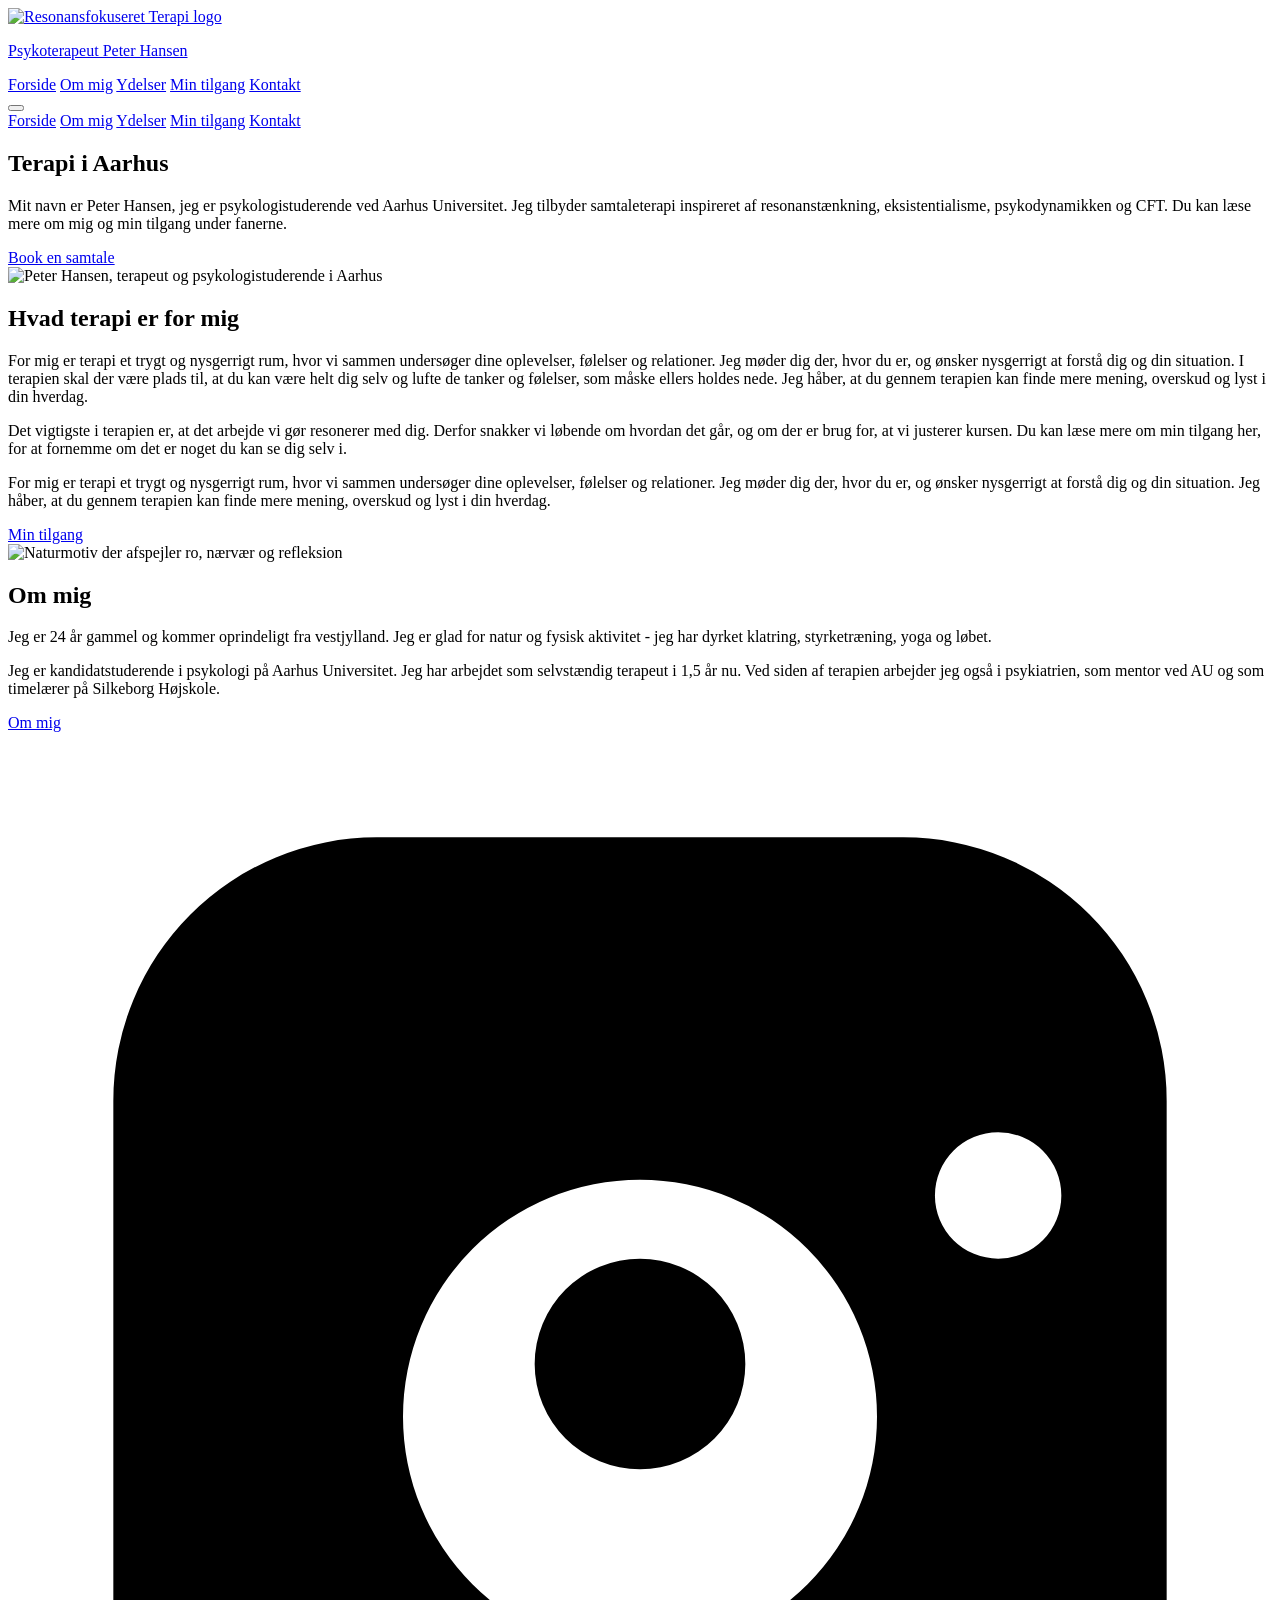
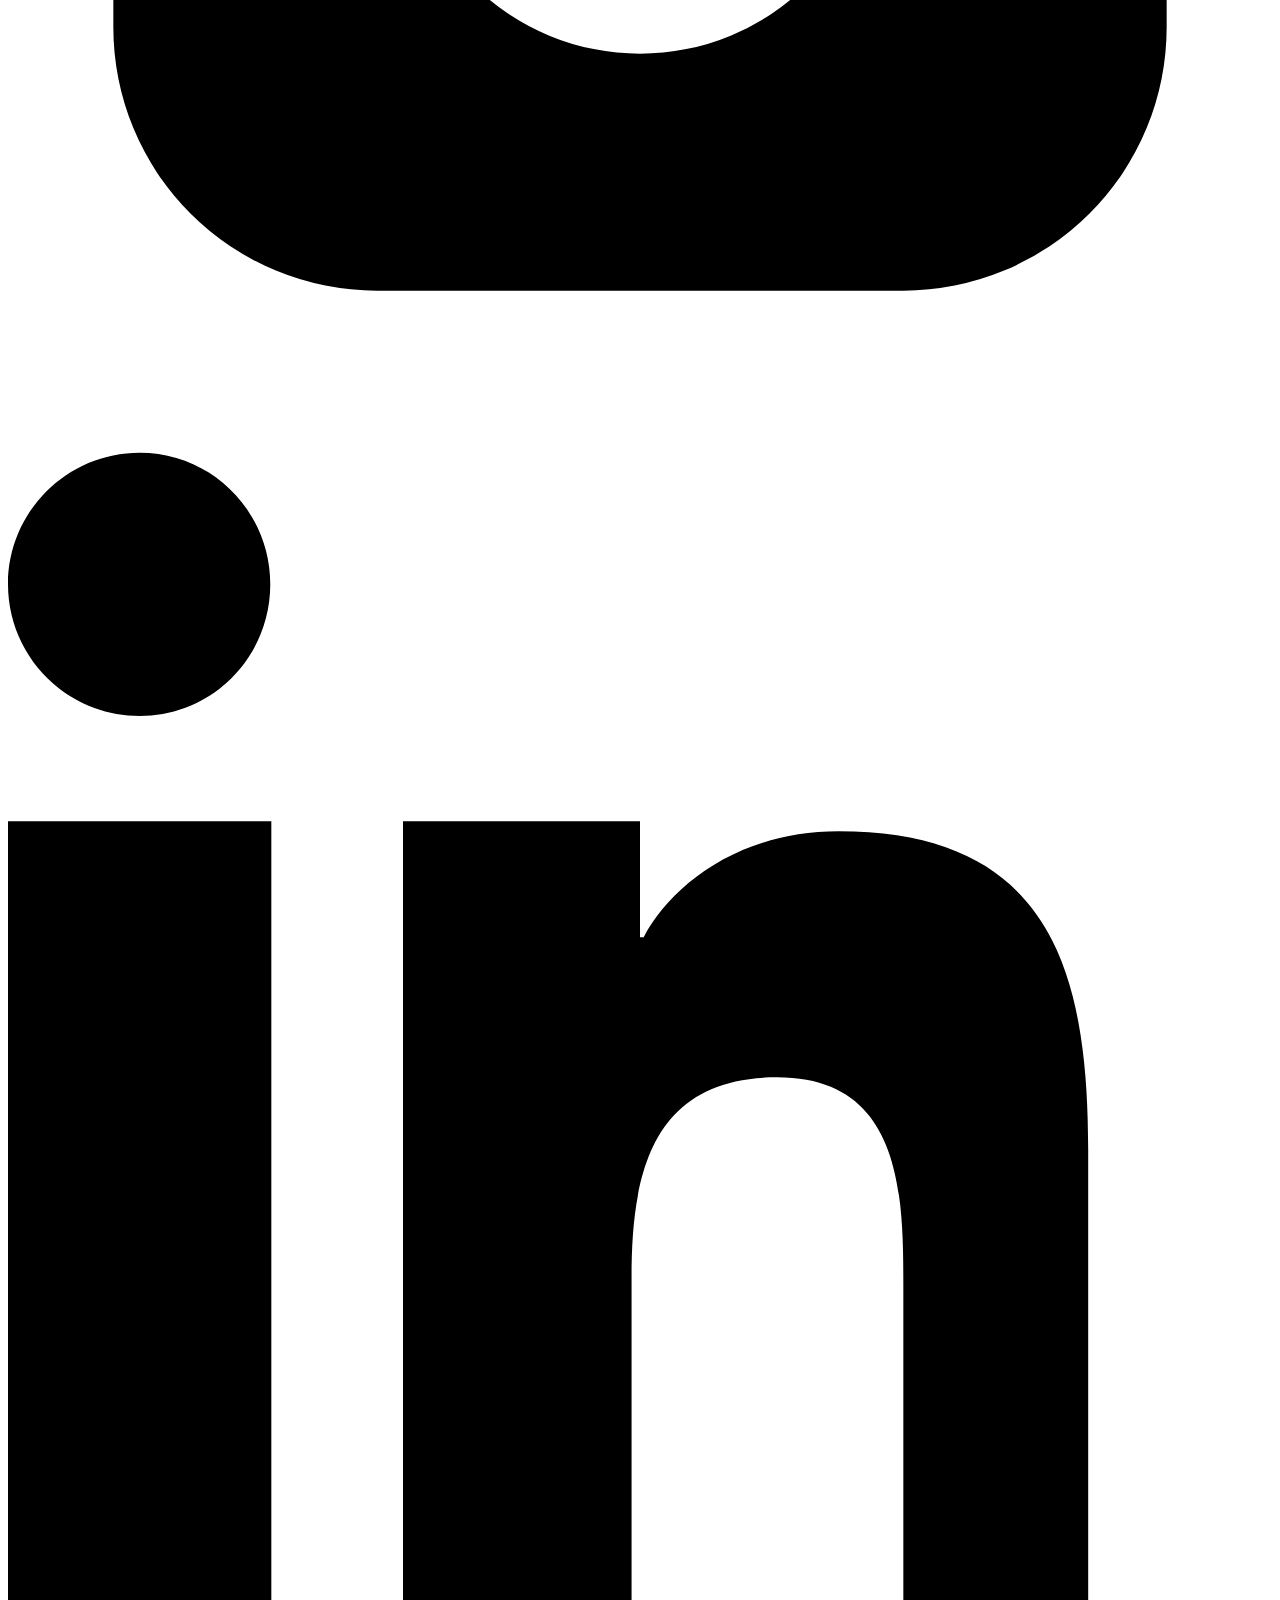
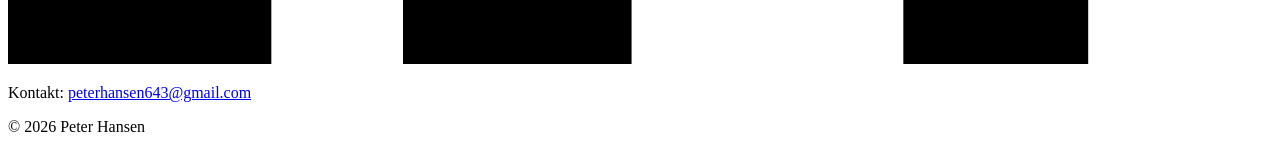
==== index.html @ 8be68c06 "Ændring af navn" ====
<!DOCTYPE html>
<html lang="da">
<head>
  <meta charset="UTF-8">
  <meta name="viewport" content="width=device-width,initial-scale=1">
  <title>Samtaleterapi i Aarhus | Resonansfokuseret Terapi</title>
  <meta name="description" content="Samtaleterapi og undervisning i Aarhus ved Peter Hansen. Resonansfokuseret tilgang inspireret af Hartmut Rosa, humanisme, eksistentialisme og CFT.">
  <meta name="keywords" content="samtaleterapi aarhus, terapi aarhus, resonans, hartmut rosa, humanisme, eksistentialisme, compassion fokuseret terapi, cft, undervisning psykologi">
  <meta name="author" content="Peter Hansen">
  <meta name="robots" content="index,follow,max-image-preview:large,max-snippet:-1,max-video-preview:-1">
  <meta name="theme-color" content="#183028">
  <link rel="canonical" href="https://www.resonansfokuseretterapi.dk/">
  <link rel="alternate" hreflang="da-DK" href="https://www.resonansfokuseretterapi.dk/">
  <meta property="og:title" content="Samtaleterapi i Aarhus | Resonansfokuseret Terapi">
  <meta property="og:description" content="Samtaleterapi og undervisning i Aarhus med fokus på resonans, nærvær og konkrete værktøjer.">
  <meta property="og:type" content="website">
  <meta property="og:url" content="https://www.resonansfokuseretterapi.dk/">
  <meta property="og:site_name" content="Resonansfokuseret Terapi">
  <meta property="og:locale" content="da_DK">
  <meta property="og:image" content="https://www.resonansfokuseretterapi.dk/images/profil.webp">
  <meta property="og:image:alt" content="Peter Hansen tilbyder samtaleterapi i Aarhus">
  <meta name="twitter:card" content="summary_large_image">
  <meta name="twitter:title" content="Samtaleterapi i Aarhus | Resonansfokuseret Terapi">
  <meta name="twitter:description" content="Terapi og undervisning i Aarhus inspireret af resonans, humanisme, eksistentialisme og CFT.">
  <meta name="twitter:image" content="https://www.resonansfokuseretterapi.dk/images/profil.webp">
  <link rel="icon" type="image/png" href="/my-favicon/favicon-96x96.png" sizes="96x96" />
  <link rel="icon" type="image/svg+xml" href="/my-favicon/favicon.svg" />
  <link rel="shortcut icon" href="/my-favicon/favicon.ico" />
  <link rel="apple-touch-icon" sizes="180x180" href="/my-favicon/apple-touch-icon.png" />
  <link rel="manifest" href="/my-favicon/site.webmanifest" />
  <script type="application/ld+json">
  {
    "@context": "https://schema.org",
    "@graph": [
      {
        "@type": "WebSite",
        "@id": "https://www.resonansfokuseretterapi.dk/#website",
        "url": "https://www.resonansfokuseretterapi.dk/",
        "name": "Resonansfokuseret Terapi",
        "inLanguage": "da-DK"
      },
      {
        "@type": "Person",
        "@id": "https://www.resonansfokuseretterapi.dk/#person",
        "name": "Peter Hansen",
        "jobTitle": "Psykologistuderende og terapeut",
        "url": "https://www.resonansfokuseretterapi.dk/about.html",
        "email": "mailto:peterhansen643@gmail.com",
        "telephone": "+45 50 47 98 77",
        "sameAs": [
          "https://www.instagram.com/resonansfokuseret_terapi/",
          "https://www.linkedin.com/in/peter-hansen-698b96294"
        ],
        "address": {
          "@type": "PostalAddress",
          "addressLocality": "Aarhus",
          "addressCountry": "DK"
        }
      },
      {
        "@type": "ProfessionalService",
        "@id": "https://www.resonansfokuseretterapi.dk/#practice",
        "name": "Resonansfokuseret Terapi",
        "url": "https://www.resonansfokuseretterapi.dk/",
        "description": "Samtaleterapi og undervisning i Aarhus inspireret af resonans, Hartmut Rosa, humanisme, eksistentialisme og Compassion Fokuseret Terapi.",
        "areaServed": {
          "@type": "City",
          "name": "Aarhus"
        },
        "founder": {
          "@id": "https://www.resonansfokuseretterapi.dk/#person"
        },
        "email": "mailto:peterhansen643@gmail.com",
        "telephone": "+45 50 47 98 77",
        "sameAs": [
          "https://www.instagram.com/resonansfokuseret_terapi/",
          "https://www.linkedin.com/in/peter-hansen-698b96294"
        ]
      }
    ]
  }
  </script>
  <link rel="stylesheet" href="style.css">
</head>
<body class="home">

  <header class="site-header">
    <div class="container header-inner">
      <a href="index.html" class="brand" aria-label="Forside">
        <img src="images/logo.png" alt="Resonansfokuseret Terapi logo" class="site-logo">
        <p class="site-title">Psykoterapeut Peter Hansen</p>
      </a>
      <nav class="main-nav">
        <a href="index.html">Forside</a>
        <a href="about.html">Om mig</a>
        <a href="services.html">Ydelser</a>
        <a href="approach.html">Min tilgang</a>
        <a href="contact.html">Kontakt</a>
      </nav>
      <button class="mobile-menu-toggle" aria-label="Åben menu" aria-expanded="false">
        <span class="hamburger"></span>
      </button>
      <nav class="mobile-nav" aria-hidden="true">
        <a href="index.html">Forside</a>
        <a href="about.html">Om mig</a>
        <a href="services.html">Ydelser</a>
        <a href="approach.html">Min tilgang</a>
        <a href="contact.html">Kontakt</a>
      </nav>
    </div>
  </header>

  <main>
    <section class="hero">
      <div class="container hero-grid">
        <div class="hero-left">
          <h1 class="with-icon">Terapi i Aarhus</h1>
          <p>Mit navn er Peter Hansen, jeg er psykologistuderende ved Aarhus Universitet. Jeg tilbyder samtaleterapi inspireret af resonanstænkning, eksistentialisme, psykodynamikken og CFT. Du kan læse mere om mig og min tilgang under fanerne.</p>
          <a href="contact.html" class="button">Book en samtale</a>
        </div>
        <div class="hero-right">
          <img src="images/profil-hero.jpg" alt="Peter Hansen, terapeut og psykologistuderende i Aarhus" loading="lazy">
        </div>
      </div>
    </section>

    <section class="therapy container">
      <h2>Hvad terapi er for mig</h2>
      <p class="desktop-only">For mig er terapi et trygt og nysgerrigt rum, hvor vi sammen undersøger dine oplevelser, følelser og relationer. Jeg møder dig der, hvor du er, og ønsker nysgerrigt at forstå dig og din situation. I terapien skal der være plads til, at du kan være helt dig selv og lufte de tanker og følelser, som måske ellers holdes nede. Jeg håber, at du gennem terapien kan finde mere mening, overskud og lyst i din hverdag.</p>
      <p class="desktop-only">Det vigtigste i terapien er, at det arbejde vi gør resonerer med dig. Derfor snakker vi løbende om hvordan det går, og om der er brug for, at vi justerer kursen. Du kan læse mere om min tilgang her, for at fornemme om det er noget du kan se dig selv i.</p>
      <p class="mobile-only">For mig er terapi et trygt og nysgerrigt rum, hvor vi sammen undersøger dine oplevelser, følelser og relationer. Jeg møder dig der, hvor du er, og ønsker nysgerrigt at forstå dig og din situation. Jeg håber, at du gennem terapien kan finde mere mening, overskud og lyst i din hverdag.</p>
      <a href="approach.html" class="button">Min tilgang</a>
    </section>

    <section class="about container about-section">
      <div class="about-grid">
        <div class="about-left">
          <img src="images/sunset.webp" alt="Naturmotiv der afspejler ro, nærvær og refleksion" loading="lazy">
        </div>
        <div class="about-right">
          <h2>Om mig</h2>
          <p>Jeg er 24 år gammel og kommer oprindeligt fra vestjylland. Jeg er glad for natur og fysisk aktivitet - jeg har dyrket klatring, styrketræning, yoga og løbet.</p>
          <p>Jeg er kandidatstuderende i psykologi på Aarhus Universitet. Jeg har arbejdet som selvstændig terapeut i 1,5 år nu. Ved siden af terapien arbejder jeg også i psykiatrien, som mentor ved AU og som timelærer på Silkeborg Højskole.</p>
          <a href="about.html" class="button">Om mig</a>
        </div>
      </div>
    </section>
  </main>

  <footer class="site-footer">
    <div class="container">
      <div class="footer-left">
        <div class="footer-social">
          <a href="https://www.instagram.com/resonansfokuseret_terapi/" target="_blank" rel="noopener noreferrer" aria-label="Instagram">
            <svg viewBox="0 0 24 24" aria-hidden="true" focusable="false" xmlns="http://www.w3.org/2000/svg"><path d="M7 2h10a5 5 0 0 1 5 5v10a5 5 0 0 1-5 5H7a5 5 0 0 1-5-5V7a5 5 0 0 1 5-5zm5 6.5A4.5 4.5 0 1 0 16.5 13 4.5 4.5 0 0 0 12 8.5zm6.8-.9a1.2 1.2 0 1 0 1.2 1.2 1.2 1.2 0 0 0-1.2-1.2zM12 10a2 2 0 1 1-2 2 2 2 0 0 1 2-2z"/></svg>
          </a>
          <a href="https://www.linkedin.com/in/peter-hansen-698b96294" target="_blank" rel="noopener noreferrer" aria-label="LinkedIn">
            <svg viewBox="0 0 24 24" aria-hidden="true" focusable="false" xmlns="http://www.w3.org/2000/svg"><path d="M4.98 3.5C4.98 4.88 3.88 6 2.5 6S0 4.88 0 3.5 1.12 1 2.5 1 4.98 2.12 4.98 3.5zM0 8h5v16H0V8zm7.5 0H12v2.2h.07c.52-.98 1.8-2.01 3.7-2.01 4 0 4.74 2.63 4.74 6.05V24H17v-7.2c0-1.72-.03-3.94-2.4-3.94-2.4 0-2.76 1.87-2.76 3.8V24H7.5V8z"/></svg>
          </a>
        </div>
      </div>
      <div class="footer-right">
        <p><span class="desktop-only">Kontakt: </span><a href="mailto:peterhansen643@gmail.com">peterhansen643@gmail.com</a></p>
        <p>© 2026 Peter Hansen</p>
      </div>
    </div>
  </footer>

  <script>
    (function(){
      var header = document.querySelector('.site-header');
      if(!header) return;
      var btn = header.querySelector('.mobile-menu-toggle');
      var nav = header.querySelector('.mobile-nav');
      if(!btn || !nav) return;
      function closeNav(){
        nav.classList.remove('open');
        nav.setAttribute('aria-hidden','true');
        btn.setAttribute('aria-expanded','false');
      }

      function outsideHandler(e){
        if(!header.contains(e.target)){
          closeNav();
          document.removeEventListener('click', outsideHandler);
          document.removeEventListener('keydown', escHandler);
          window.removeEventListener('scroll', scrollHandler);
          document.removeEventListener('touchmove', scrollHandler);
        }
      }

      function escHandler(e){
        if(e.key === 'Escape'){
          closeNav();
          document.removeEventListener('click', outsideHandler);
          document.removeEventListener('keydown', escHandler);
          window.removeEventListener('scroll', scrollHandler);
          document.removeEventListener('touchmove', scrollHandler);
        }
      }

      function scrollHandler(){
        closeNav();
        document.removeEventListener('click', outsideHandler);
        document.removeEventListener('keydown', escHandler);
        window.removeEventListener('scroll', scrollHandler);
        document.removeEventListener('touchmove', scrollHandler);
      }

      btn.addEventListener('click', function(e){
        e.stopPropagation();
        var opened = nav.classList.toggle('open');
        nav.setAttribute('aria-hidden', opened ? 'false' : 'true');
        btn.setAttribute('aria-expanded', opened ? 'true' : 'false');
        if(opened){
          setTimeout(function(){
            document.addEventListener('click', outsideHandler);
            document.addEventListener('keydown', escHandler);
            window.addEventListener('scroll', scrollHandler, {passive:true});
            document.addEventListener('touchmove', scrollHandler, {passive:true});
          },0);
        } else {
          document.removeEventListener('click', outsideHandler);
          document.removeEventListener('keydown', escHandler);
          window.removeEventListener('scroll', scrollHandler);
          document.removeEventListener('touchmove', scrollHandler);
        }
      });

      nav.addEventListener('click', function(e){ e.stopPropagation(); });
    })();
  </script>

  </body>
  </html>
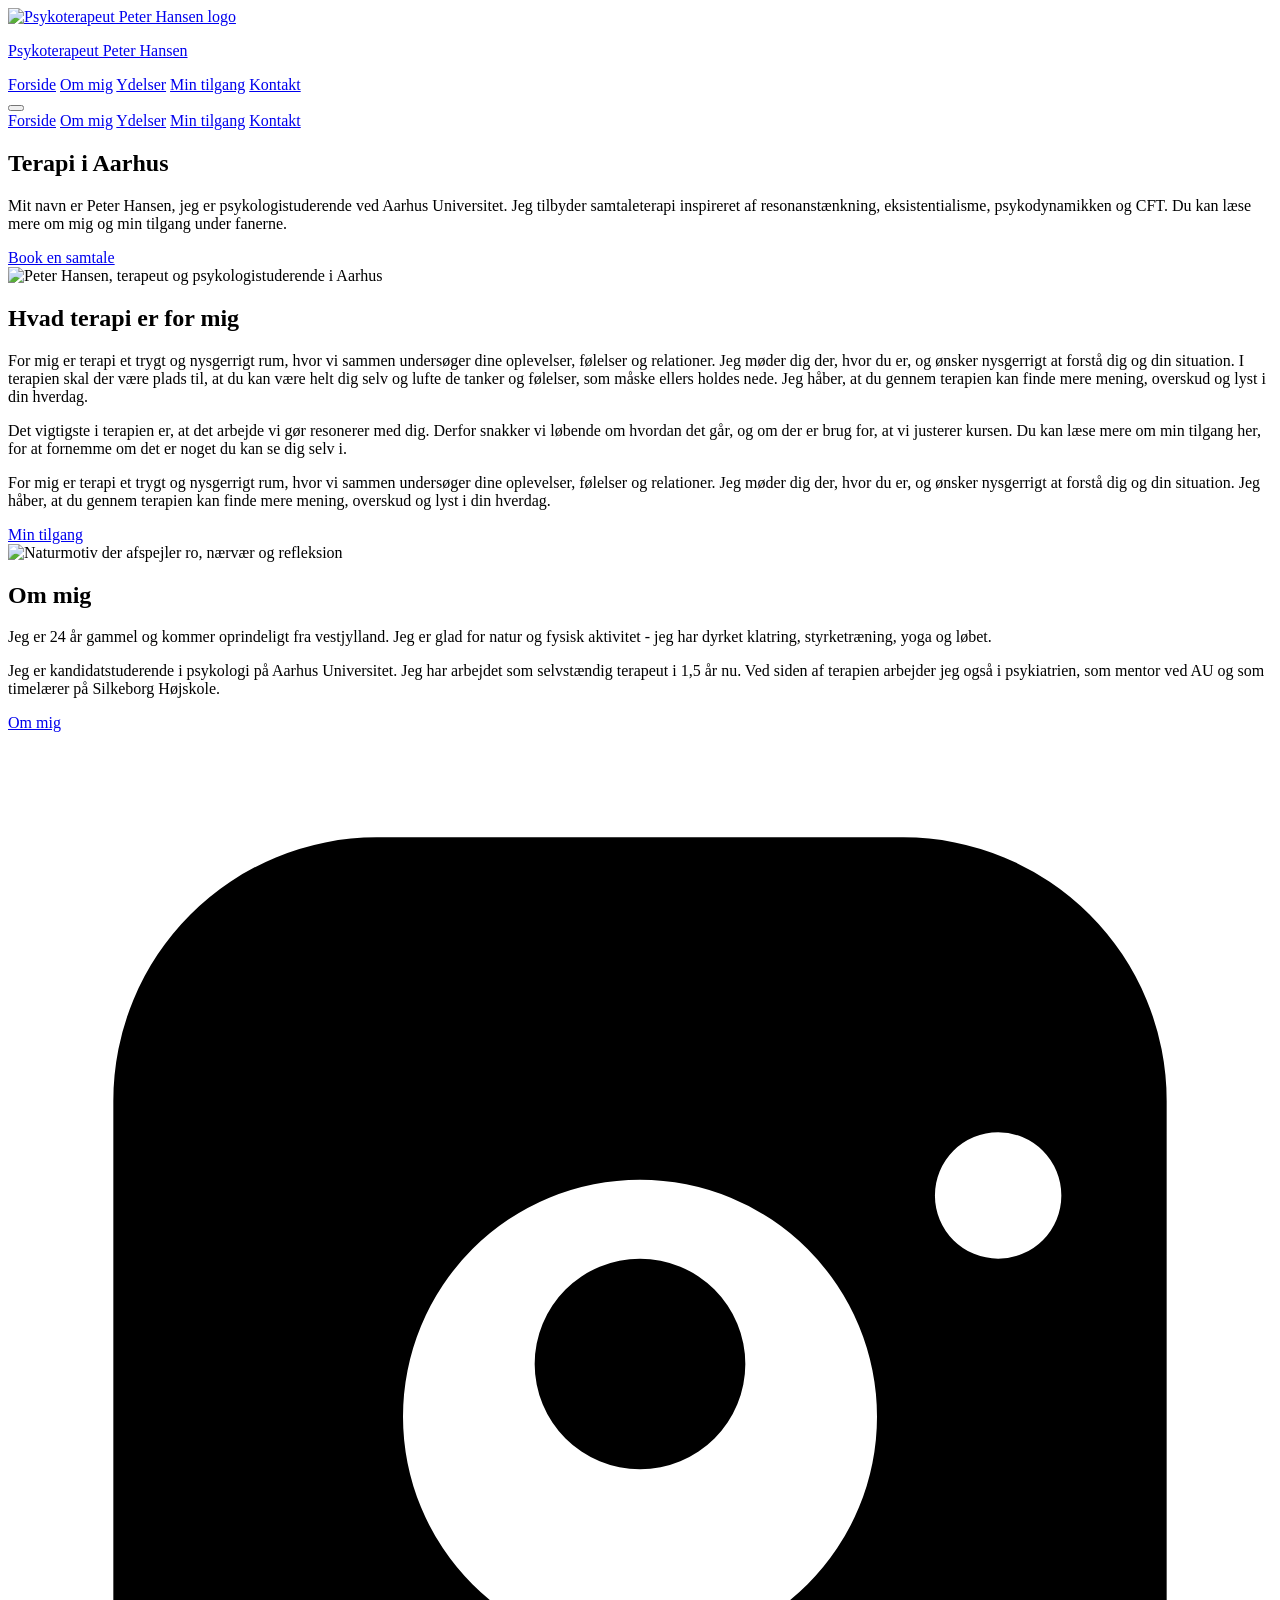
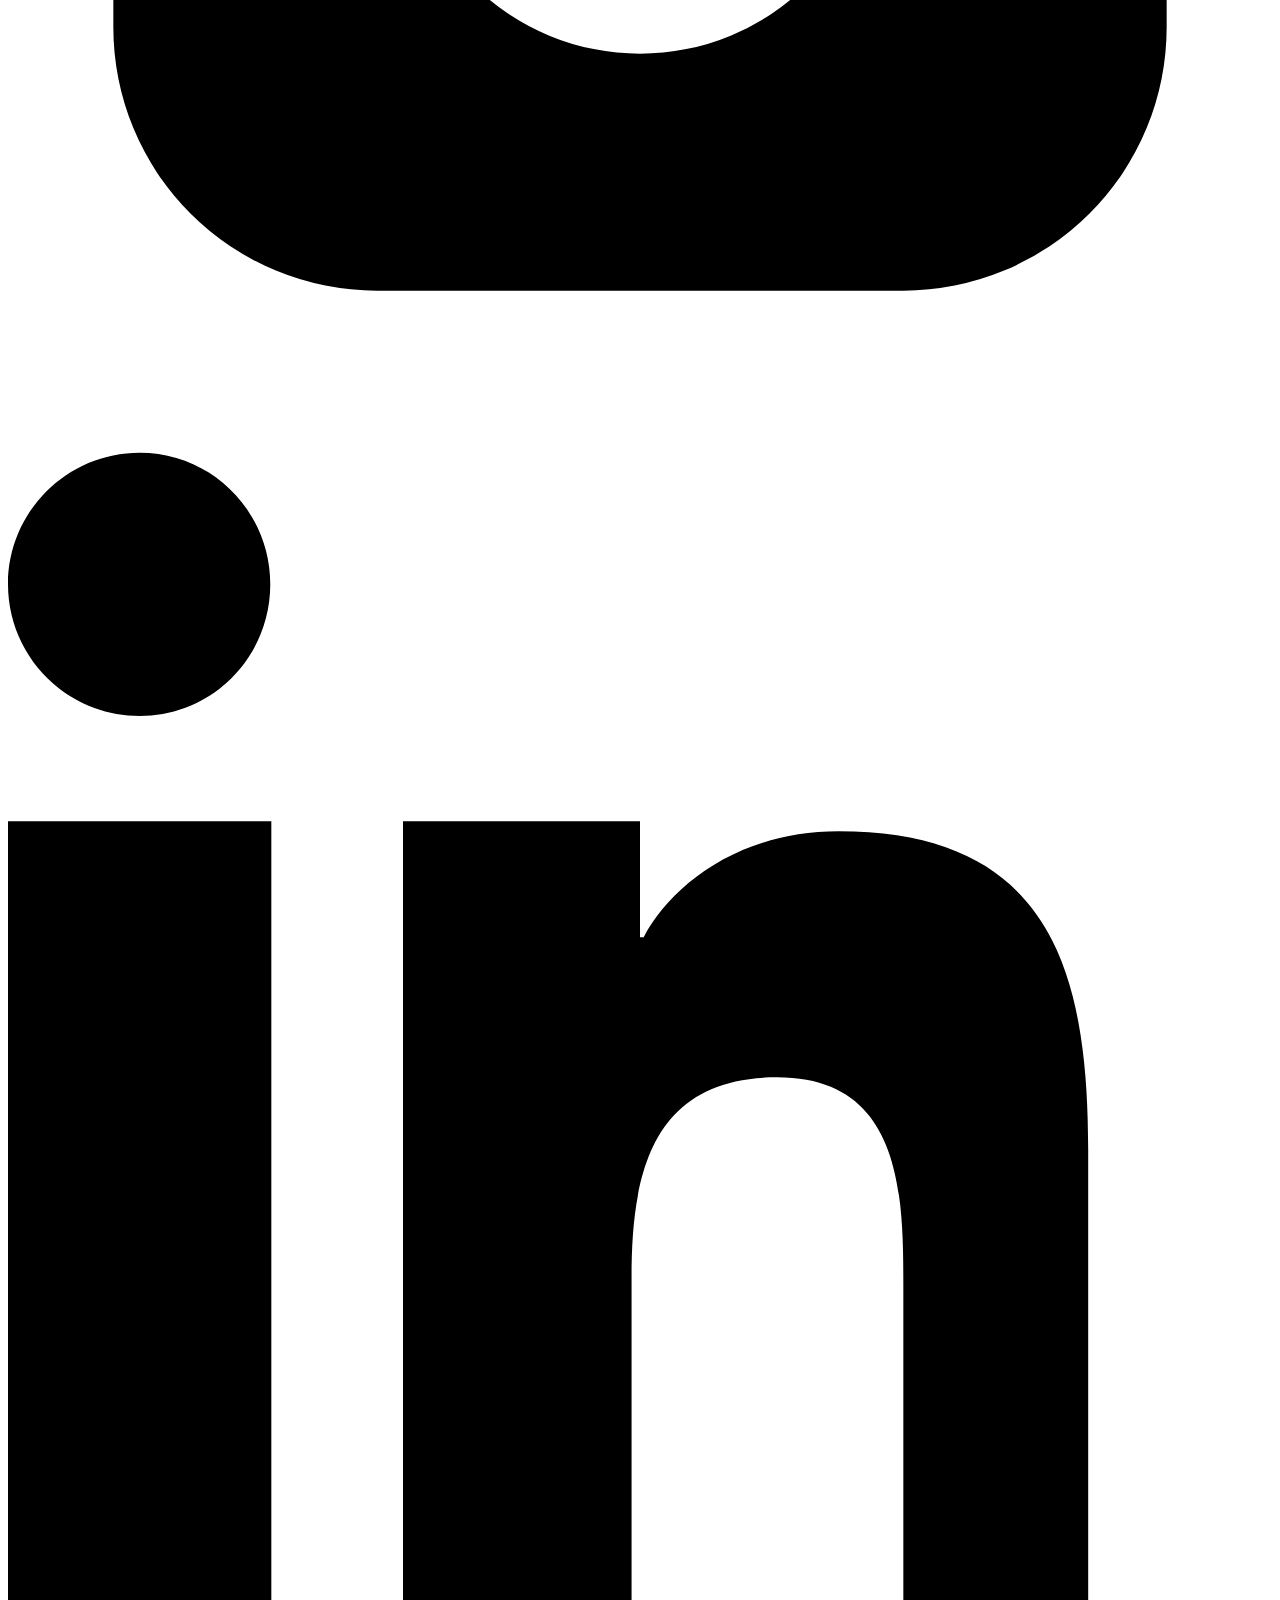
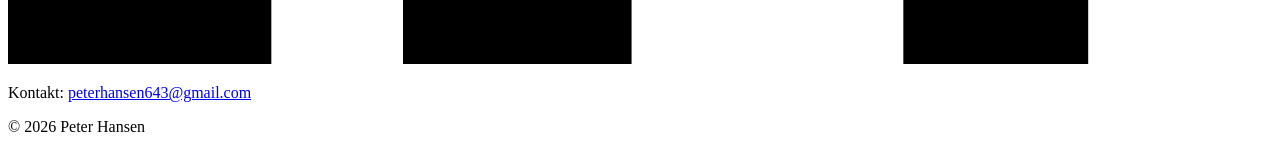
==== commit 904bd3ac: "Ænringer i SEO og sitemap" ====
--- a/index.html
+++ b/index.html
@@ -3,26 +3,26 @@
 <head>
   <meta charset="UTF-8">
   <meta name="viewport" content="width=device-width,initial-scale=1">
-  <title>Samtaleterapi i Aarhus | Resonansfokuseret Terapi</title>
-  <meta name="description" content="Samtaleterapi og undervisning i Aarhus ved Peter Hansen. Resonansfokuseret tilgang inspireret af Hartmut Rosa, humanisme, eksistentialisme og CFT.">
-  <meta name="keywords" content="samtaleterapi aarhus, terapi aarhus, resonans, hartmut rosa, humanisme, eksistentialisme, compassion fokuseret terapi, cft, undervisning psykologi">
+  <title>Psykoterapeut Peter Hansen | Terapi i Aarhus</title>
+  <meta name="description" content="Psykoterapeut Peter Hansen tilbyder samtaleterapi og undervisning i Aarhus med fokus på nærvær, refleksion og personlig udvikling.">
+  <meta name="keywords" content="psykoterapeut peter hansen, terapi aarhus, samtaleterapi i aarhus, personlig udvikling, menneskelig vækst, psykoterapi">
   <meta name="author" content="Peter Hansen">
   <meta name="robots" content="index,follow,max-image-preview:large,max-snippet:-1,max-video-preview:-1">
   <meta name="theme-color" content="#183028">
-  <link rel="canonical" href="https://www.resonansfokuseretterapi.dk/">
-  <link rel="alternate" hreflang="da-DK" href="https://www.resonansfokuseretterapi.dk/">
-  <meta property="og:title" content="Samtaleterapi i Aarhus | Resonansfokuseret Terapi">
-  <meta property="og:description" content="Samtaleterapi og undervisning i Aarhus med fokus på resonans, nærvær og konkrete værktøjer.">
+  <link rel="canonical" href="https://psykoterapeutpeterhansen.dk/">
+  <link rel="alternate" hreflang="da-DK" href="https://psykoterapeutpeterhansen.dk/">
+  <meta property="og:title" content="Psykoterapeut Peter Hansen | Terapi i Aarhus">
+  <meta property="og:description" content="Psykoterapeut Peter Hansen tilbyder samtaleterapi og undervisning i Aarhus med fokus på nærvær, refleksion og personlig udvikling.">
   <meta property="og:type" content="website">
-  <meta property="og:url" content="https://www.resonansfokuseretterapi.dk/">
-  <meta property="og:site_name" content="Resonansfokuseret Terapi">
+  <meta property="og:url" content="https://psykoterapeutpeterhansen.dk/">
+  <meta property="og:site_name" content="Psykoterapeut Peter Hansen">
   <meta property="og:locale" content="da_DK">
-  <meta property="og:image" content="https://www.resonansfokuseretterapi.dk/images/profil.webp">
+  <meta property="og:image" content="https://psykoterapeutpeterhansen.dk/images/profil.webp">
   <meta property="og:image:alt" content="Peter Hansen tilbyder samtaleterapi i Aarhus">
   <meta name="twitter:card" content="summary_large_image">
-  <meta name="twitter:title" content="Samtaleterapi i Aarhus | Resonansfokuseret Terapi">
-  <meta name="twitter:description" content="Terapi og undervisning i Aarhus inspireret af resonans, humanisme, eksistentialisme og CFT.">
-  <meta name="twitter:image" content="https://www.resonansfokuseretterapi.dk/images/profil.webp">
+  <meta name="twitter:title" content="Psykoterapeut Peter Hansen | Terapi i Aarhus">
+  <meta name="twitter:description" content="Samtaleterapi og undervisning i Aarhus med Peter Hansen.">
+  <meta name="twitter:image" content="https://psykoterapeutpeterhansen.dk/images/profil.webp">
   <link rel="icon" type="image/png" href="/my-favicon/favicon-96x96.png" sizes="96x96" />
   <link rel="icon" type="image/svg+xml" href="/my-favicon/favicon.svg" />
   <link rel="shortcut icon" href="/my-favicon/favicon.ico" />
@@ -34,17 +34,17 @@
     "@graph": [
       {
         "@type": "WebSite",
-        "@id": "https://www.resonansfokuseretterapi.dk/#website",
-        "url": "https://www.resonansfokuseretterapi.dk/",
-        "name": "Resonansfokuseret Terapi",
+        "@id": "https://psykoterapeutpeterhansen.dk/#website",
+        "url": "https://psykoterapeutpeterhansen.dk/",
+        "name": "Psykoterapeut Peter Hansen",
         "inLanguage": "da-DK"
       },
       {
         "@type": "Person",
-        "@id": "https://www.resonansfokuseretterapi.dk/#person",
+        "@id": "https://psykoterapeutpeterhansen.dk/#person",
         "name": "Peter Hansen",
-        "jobTitle": "Psykologistuderende og terapeut",
-        "url": "https://www.resonansfokuseretterapi.dk/about.html",
+        "jobTitle": "Psykoterapeut",
+        "url": "https://psykoterapeutpeterhansen.dk/about.html",
         "email": "mailto:peterhansen643@gmail.com",
         "telephone": "+45 50 47 98 77",
         "sameAs": [
@@ -59,16 +59,16 @@
       },
       {
         "@type": "ProfessionalService",
-        "@id": "https://www.resonansfokuseretterapi.dk/#practice",
-        "name": "Resonansfokuseret Terapi",
-        "url": "https://www.resonansfokuseretterapi.dk/",
-        "description": "Samtaleterapi og undervisning i Aarhus inspireret af resonans, Hartmut Rosa, humanisme, eksistentialisme og Compassion Fokuseret Terapi.",
+        "@id": "https://psykoterapeutpeterhansen.dk/#practice",
+        "name": "Psykoterapeut Peter Hansen",
+        "url": "https://psykoterapeutpeterhansen.dk/",
+        "description": "Samtaleterapi og undervisning i Aarhus med fokus på nærvær, refleksion og personlig udvikling.",
         "areaServed": {
           "@type": "City",
           "name": "Aarhus"
         },
         "founder": {
-          "@id": "https://www.resonansfokuseretterapi.dk/#person"
+          "@id": "https://psykoterapeutpeterhansen.dk/#person"
         },
         "email": "mailto:peterhansen643@gmail.com",
         "telephone": "+45 50 47 98 77",
@@ -87,7 +87,7 @@
   <header class="site-header">
     <div class="container header-inner">
       <a href="index.html" class="brand" aria-label="Forside">
-        <img src="images/logo.png" alt="Resonansfokuseret Terapi logo" class="site-logo">
+        <img src="images/logo.png" alt="Psykoterapeut Peter Hansen logo" class="site-logo">
         <p class="site-title">Psykoterapeut Peter Hansen</p>
       </a>
       <nav class="main-nav">
